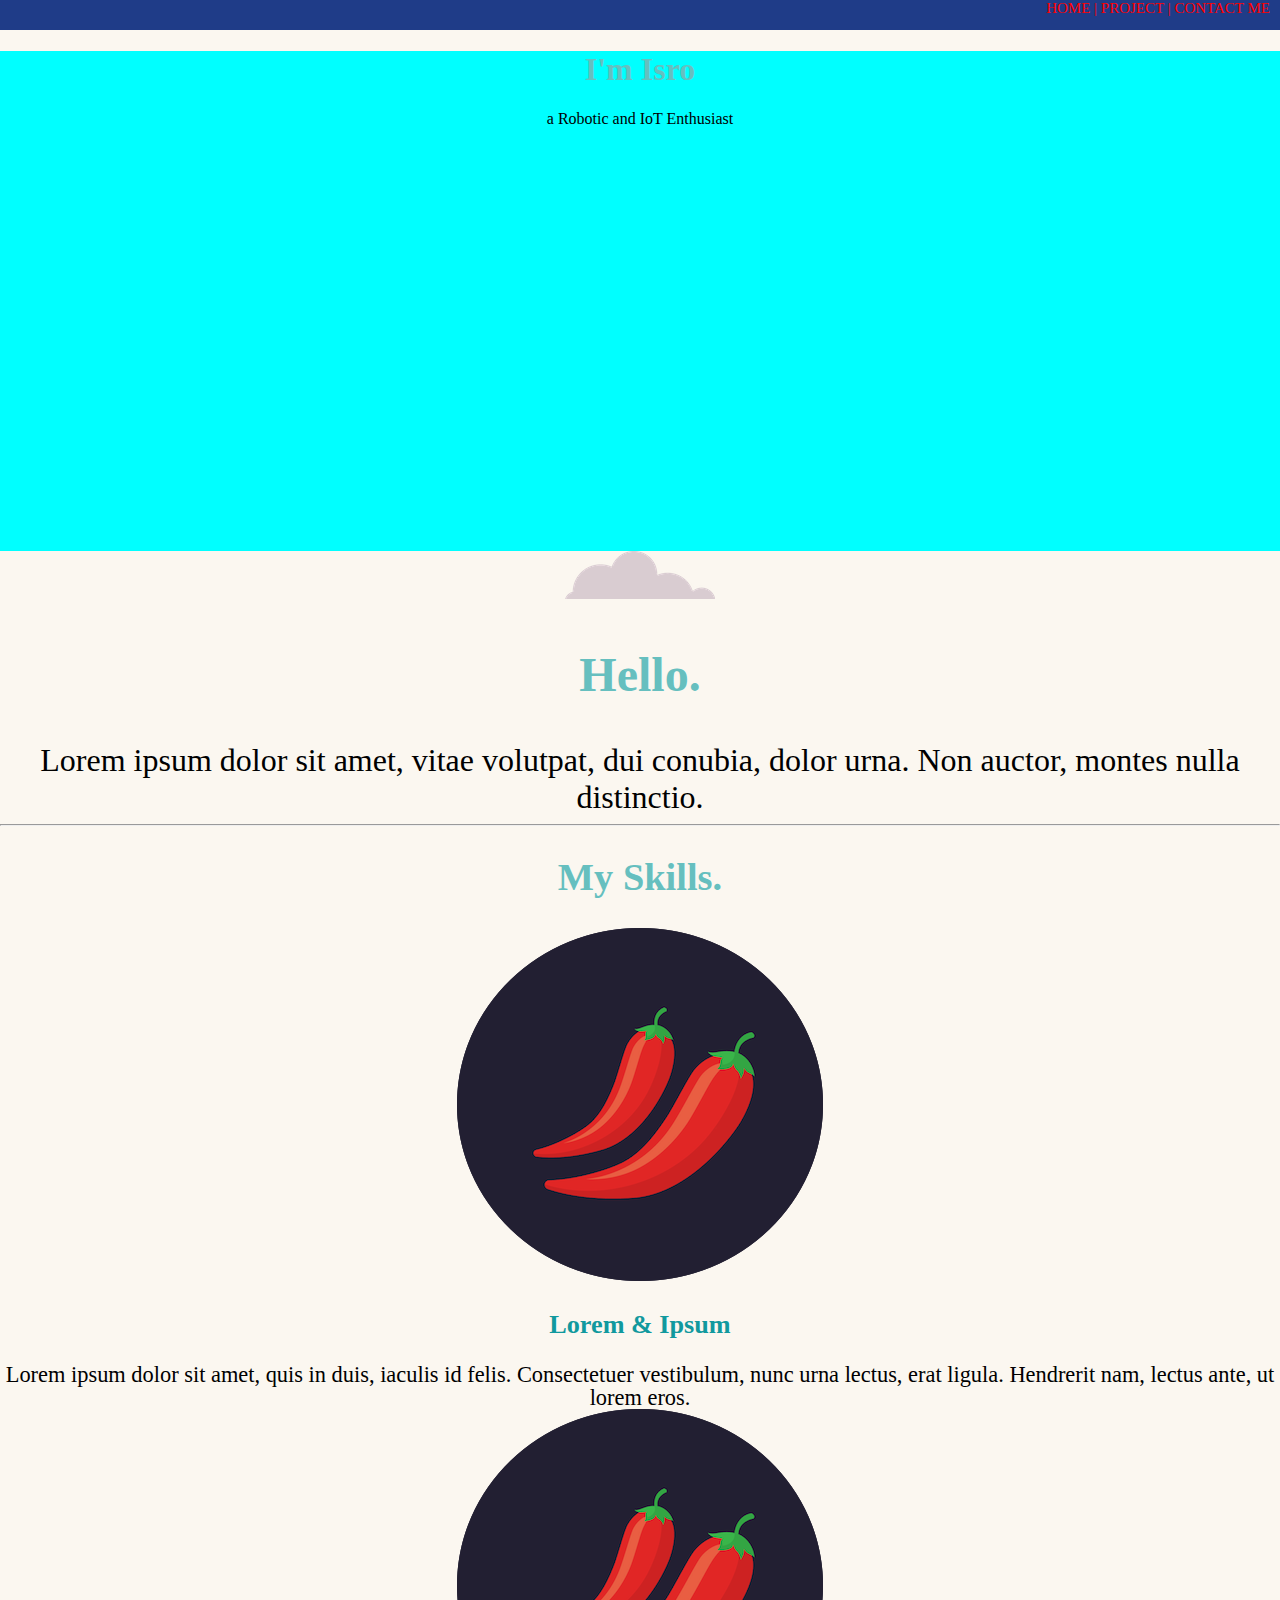
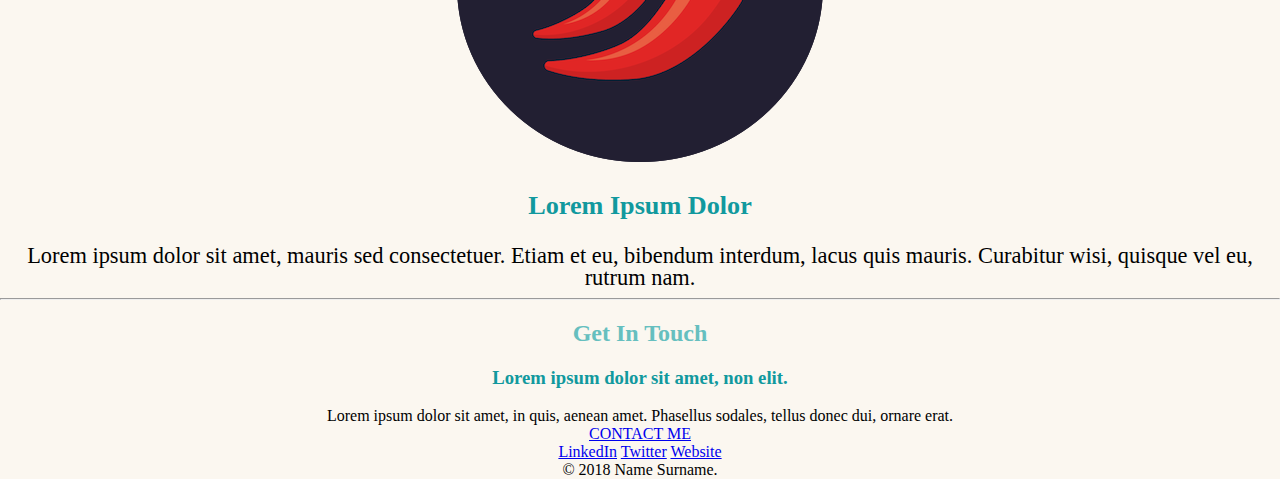
==== index.html @ fa06a221 "tugas2" ====
<!DOCTYPE html>
<html lang="" dir="ltr">
  <head>
    <meta charset="utf-8">
    <title>Professional Profile</title>
    <link rel="stylesheet" href="css/styles.css">
    <link rel="icon" href="src/images/favicon.ico">
    <link href="https://fonts.googleapis.com/css2?family=Merriweather&family=Montserrat:wght@500&family=Sacramento&display=swap" rel="stylesheet">

  </head>
  <body>
    <div class="navigation">
      <p class="navi-pane">
      Home | Project | Contact Me</p>
    </div>
    <div class="name-pane" >
      <div class="name">
        <h1>I'm Isro</h1>
        <p>a Robotic and IoT Enthusiast</p>
      </div>
    </div>

    <div class="middle-container">
      <div class="profile">
        <img src="src/images/cloud.png" alt="">
        <h2>Hello.</h2>
        <p>Lorem ipsum dolor sit amet, vitae volutpat, dui conubia, dolor urna. Non auctor, montes nulla distinctio.</p>
      </div>
      <hr>
      <div class="skills">
        <h2>My Skills.</h2>
        <div class="skill-row">
          <img class="" src="src/images/chillies.png" alt="">
          <h3>Lorem & Ipsum</h3>
          <p>Lorem ipsum dolor sit amet, quis in duis, iaculis id felis. Consectetuer vestibulum, nunc urna lectus, erat ligula. Hendrerit nam, lectus ante, ut lorem eros.</p>
        </div>
        <div class="skill-row">
          <img class="" src="src/images/chillies.png" alt="">
          <h3>Lorem Ipsum Dolor</h3>
          <p>Lorem ipsum dolor sit amet, mauris sed consectetuer. Etiam et eu, bibendum interdum, lacus quis mauris. Curabitur wisi, quisque vel eu, rutrum nam.</p>
        </div>
      </div>
      <hr>
      <div class="contact-me">
        <h2>Get In Touch</h2>
        <h3>Lorem ipsum dolor sit amet, non elit.</h3>
        <p>Lorem ipsum dolor sit amet, in quis, aenean amet. Phasellus sodales, tellus donec dui, ornare erat.</p>
        <a class="btn" href="mailto:isrosyaeful@email.com">CONTACT ME</a>
      </div>
    </div>


    <div class="bottom-container">
      <a class="footer-link" href="https://www.linkedin.com/">LinkedIn</a>
      <a class="footer-link" href="https://twitter.com/">Twitter</a>
      <a class="footer-link" href="https://www.appbrewery.co/">Website</a>
      <p>© 2018 Name Surname.</p>
    </div>

  </body>
</html>

<!-- Lorem ipsum generator -> kalau belum ada konteny  -->
---- css/styles.css ----
body{
  margin : 0;
  background-color: #fbf7f0;
  text-align : center;
}
p{
  margin:0;
}
h1{
  color: #66BFBF;
}
h2{
  color: #66BFBF;
}
h3{
  color: #11999E;
}

.navigation{
  text-align: right;
  margin-top: 0;
  height:30px;
  background-color: #1f3c88;
}

.navi-pane{
  text-align: right;
  margin-right : 10px;
  font-size: 15px;
  text-transform: uppercase;
}
.navi-pane:hover{
  color:red;
}
.navi-table{
  align-self: flex-end;
  text-align: right;
  border-left : solid;
  border-right : solid;

}
.name-pane{
  /* vertical-align: center; */
  background-color: cyan;
  /* border-top: dashed; */
  height : 500px;
}
.name{
  vertical-align: middle;
  text-align: center;
  height : 100%;
  width:100%;
  top:50%;
}

.navigation-pane{

}
.top-container{

}
.middle-container{

}
.bottom-container{

}
.footer-link{

}
.profile{
  /* display : inline-block; */
  position : relative;
  /* margin : 0 auto 0 auto; */
  text-align: center;
  font-size: 2rem;
}
.skills{
  font-size: 1.6rem;
  line-height: 1;
}
.skill-row{
  font-weight: normal;
  font-size: 1.4rem;
}
/*
margin - border-padding -> outer to inner
span on paragrarf elemtnt to seperatae part of the text
<p> <span> pro </span>

span, img, a is inline  -> just have size needed
display : inline;
display : inline-block; // can set padding, margin, w and h of element
visibility : hidden;
 */

 /*
position : relative;
ex
  top : 30px; -> move img 30px from top to bottom 30px

position : absolute; // based on parent position
ex :
  right : 30px; -> img position is on 30 gap to right side of parent right side

position : fixed; //sticky position when scrolling
  */

  /*
  set center of the element with width
  width : 20%;
  margin: 0 auto 0 auto;
   */

   /*
   font-family : monospace (utk kode), sans-serif dan serif (utk halaman)
   ex
     font-family : verdana, comic sans MS, sans-serif; / jika ada verdana pakai, jk tdk arial jk tdk yg ada saja
  link font referent from google @font-face {
    <link href="https://fonts.googleapis.com/css2?family=Merriweather&family=Montserrat:wght@500&family=Sacramento&display=swap" rel="stylesheet">

  font size px -> static, em and % ->dynamic
  font-size : 100%; ->16px ->1em , 300%->48px->3em
  dan dynamic bisa inherited (bertumpuk), jika tidak mau bertumpuk
  pakai satuan 1rem (root em), not effected by parrent font size

  }
  */

  /*
  float : left; -> agar img mengambang di kiri text
  clear : left; -> anti float, keluar dr  */
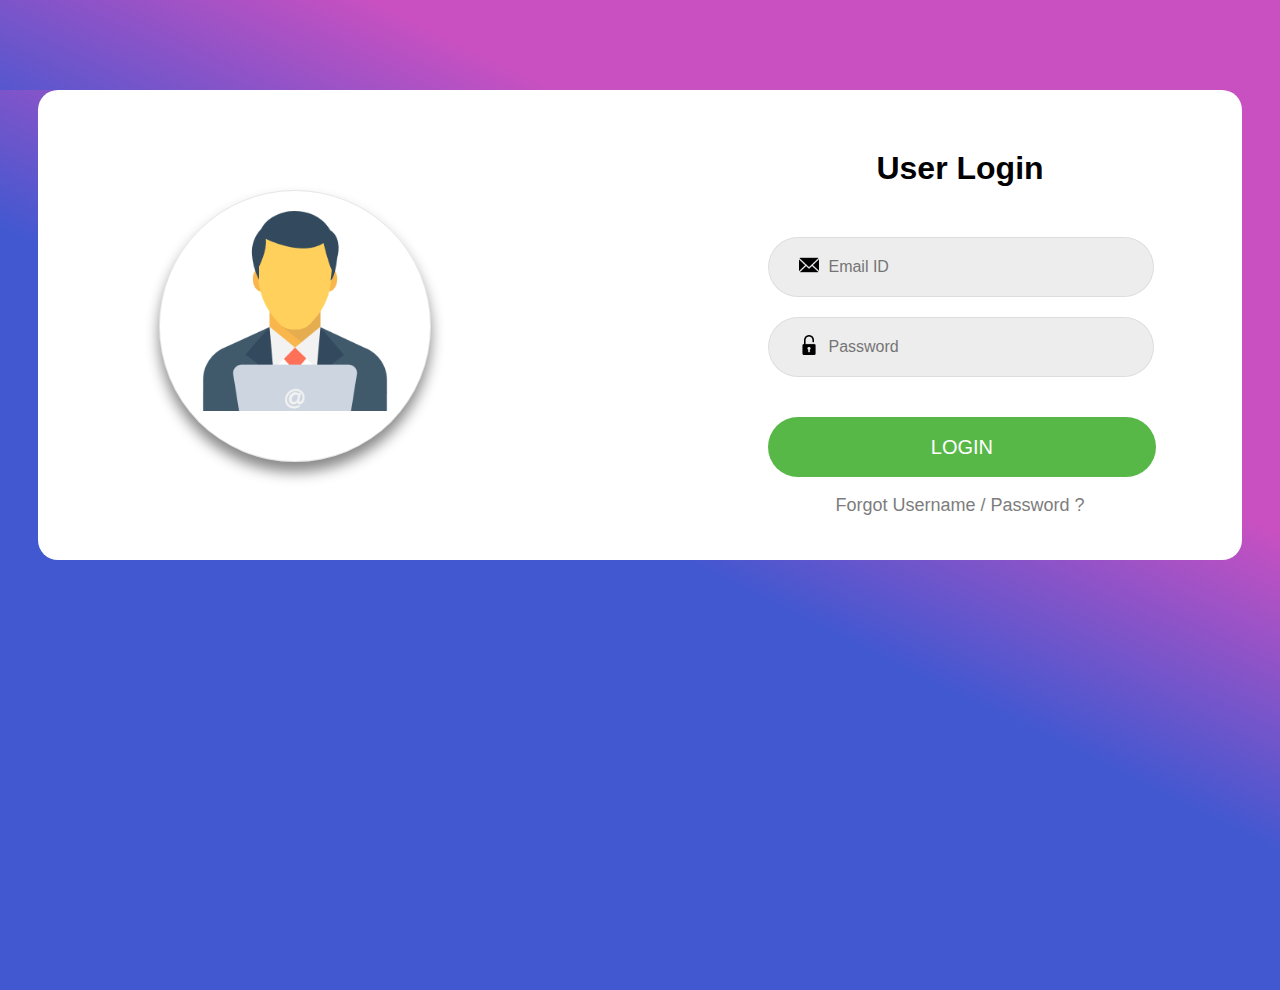
==== commit bbdc2eae: "ewrwef" ====
--- a/index.html
+++ b/index.html
@@ -1,63 +1,42 @@
 <!DOCTYPE html>
-<html lang="" dir="ltr">
+<html lang="en" dir="ltr">
   <head>
     <meta charset="utf-8">
-    <title>Professional Profile</title>
-    <link rel="stylesheet" href="css/styles.css">
-    <link rel="icon" href="src/images/favicon.ico">
-    <link href="https://fonts.googleapis.com/css2?family=Merriweather&family=Montserrat:wght@500&family=Sacramento&display=swap" rel="stylesheet">
+    <meta name="viewport" content="width=device-width, initial-scale=1.0">
+    <title>Login Page</title>
 
+    <link rel="stylesheet" href="css/styles2.css">
   </head>
   <body>
-    <div class="navigation">
-      <p class="navi-pane">
-      Home | Project | Contact Me</p>
-    </div>
-    <div class="name-pane" >
-      <div class="name">
-        <h1>I'm Isro</h1>
-        <p>a Robotic and IoT Enthusiast</p>
+    <div class="login-page">
+      <div class="img-logo">
+          <img class="logo2" src="src/images/hrd_logo.png" alt="employee photo" >
       </div>
-    </div>
+      <div class="user-login">
+        <h1>User Login</h1>
 
-    <div class="middle-container">
-      <div class="profile">
-        <img src="src/images/cloud.png" alt="">
-        <h2>Hello.</h2>
-        <p>Lorem ipsum dolor sit amet, vitae volutpat, dui conubia, dolor urna. Non auctor, montes nulla distinctio.</p>
+        <form class="form" action="menu.html" method="post">
+          <div class="email">
+            <img class="email-logo" src="src/images/email.png" alt="">
+            <input type="email" name="your-email" placeholder="Email ID" required>
+          </div>
+          <div class="password">
+            <img class="password-logo" src="src/images/password.png" alt="">
+            <input type="password" name="your-password" placeholder="Password" minlength="4" required>
+          </div>
+          <!-- <a href="menu.html" class="submit">Login</a> -->
+          <a href="menu.html" ><input href="menu.html" type="submit" name="" value="LOGIN"></a>
+          <!-- <div class=""> -->
+          <br><br>
+          <center>
+            <a class="forgot" href="#" >Forgot Username / Password ?</a>
+          </center>
+          <!-- </div> -->
+        </form>
+
       </div>
-      <hr>
-      <div class="skills">
-        <h2>My Skills.</h2>
-        <div class="skill-row">
-          <img class="" src="src/images/chillies.png" alt="">
-          <h3>Lorem & Ipsum</h3>
-          <p>Lorem ipsum dolor sit amet, quis in duis, iaculis id felis. Consectetuer vestibulum, nunc urna lectus, erat ligula. Hendrerit nam, lectus ante, ut lorem eros.</p>
-        </div>
-        <div class="skill-row">
-          <img class="" src="src/images/chillies.png" alt="">
-          <h3>Lorem Ipsum Dolor</h3>
-          <p>Lorem ipsum dolor sit amet, mauris sed consectetuer. Etiam et eu, bibendum interdum, lacus quis mauris. Curabitur wisi, quisque vel eu, rutrum nam.</p>
-        </div>
-      </div>
-      <hr>
-      <div class="contact-me">
-        <h2>Get In Touch</h2>
-        <h3>Lorem ipsum dolor sit amet, non elit.</h3>
-        <p>Lorem ipsum dolor sit amet, in quis, aenean amet. Phasellus sodales, tellus donec dui, ornare erat.</p>
-        <a class="btn" href="mailto:isrosyaeful@email.com">CONTACT ME</a>
-      </div>
-    </div>
 
-
-    <div class="bottom-container">
-      <a class="footer-link" href="https://www.linkedin.com/">LinkedIn</a>
-      <a class="footer-link" href="https://twitter.com/">Twitter</a>
-      <a class="footer-link" href="https://www.appbrewery.co/">Website</a>
-      <p>© 2018 Name Surname.</p>
     </div>
 
   </body>
 </html>
-
-<!-- Lorem ipsum generator -> kalau belum ada konteny  -->
--- a/css/styles2.css
+++ b/css/styles2.css
@@ -0,0 +1,187 @@
+body, html {
+  min-width : 450px;
+  height: 100%;
+  width: 100%;
+  margin: 0;
+  background: rgb(66, 88, 208);
+  background: linear-gradient(26deg, rgba(66, 88, 208, 1) 0%,
+      rgba(66, 88, 208, 1) 50%, rgba(201, 80, 193, 1) 71%,
+      rgba(201, 80, 193, 1) 100%);
+  background-position: center;
+  background-repeat: no-repeat;
+  background-size: cover;
+  font-family : Montserrat, sans-serif;
+}
+
+h1 {
+  text-align: center;
+  margin-top: 60px;
+  margin-bottom: 40px;
+  font-family: Montserrat, sans-serif;
+}
+
+.login-page {
+  min-width:440px;
+  width: 94%;
+  height: 470px;
+  margin: 90px auto auto auto;
+  background-color: white;
+  border-radius: 20px;
+  /* vertical-align: middle; */
+  /* display : inline-block; */
+}
+
+.img-logo {
+  display : inline-block;
+  position: relative;
+  left: 10%;
+  top: 100px;
+  height: 270px;
+  width: 270px;
+  border-radius: 50%;
+  border: solid 1px rgba(0, 0, 0, 0.1);
+  box-shadow: 0px 10px 14px #888888;
+}
+
+.logo2 {
+  display : inline-block;
+  width: 200px;
+  height: 200px;
+  position: relative;
+  top: 20px;
+  left: 35px;
+}
+@media (max-width: 768px) {
+ .img-logo{
+  opacity:0;
+ }
+ .user-login{
+   position:absolute;
+   text-align: center;
+
+   left: 50%;
+   top: 50%;
+   transform: translate(-50%, -50%);
+ }
+ .login-page {
+   width: 90%;
+   height: 470px;
+   margin: 90px auto auto auto;
+   background-color: white;
+   border-radius: 20px;
+   /* vertical-align: middle; */
+   /* display : inline-block; */
+ }
+ .email-logo, .password-logo{
+   margin-bottom : -3px;
+   margin-left:0px;
+ }
+}
+@media (max-width: 430px) {
+  .user-login{
+    position:absolute;
+    text-align: center;
+
+    left: 220px;
+  }
+}
+
+.user-login {
+  display: inline-block;
+  position: absolute;
+  /* width: 50%; */
+  right: 10%;
+  /* left:60%; */
+  width:30%;
+  min-width : 300px;
+}
+
+.form input {
+  font-size: 16px;
+  padding: 10px 20px 10px 5px;
+  outline: none;
+  border: none;
+  background: none;
+}
+
+.email, .password {
+  display: inline-block;
+  border-radius: 40px;
+  padding: 10px 0px;
+  /* width : 40%; */
+  /* min-width: 400px; */
+  width : 100%;
+  min-width: 40px;
+  background-color: rgba(0, 0, 0, 0.07);
+  border: 1px solid rgba(0, 0, 0, 0.07);
+  /* min-width : 300px; */
+  margin: 10px auto 10px auto;
+}
+
+.email-logo, .password-logo{
+  display : inline-block;
+  width:20px;
+  height : 20px;
+  margin-bottom : -3px;
+  margin-left:30px;
+}
+input[type=submit]{
+  -webkit-border-radius: 45px;
+  -moz-border-radius: 45px;
+  border-radius: 45px;
+  /* height: 10px; */
+  line-height: 10px;
+  color: #FFFFFF;
+  /* font-family: Arial; */
+  /* width: 400px; */
+  width:101%;
+  min-width: 100px;
+  font-size: 20px;
+  font-weight: 100;
+  padding: 25px 0px ;
+  background-color: #57B847;
+  text-decoration: none;
+  display: inline-block;
+  cursor: pointer;
+  text-align: center;
+  margin-top: 30px;
+}
+.submit {
+  -webkit-border-radius: 45px;
+  -moz-border-radius: 45px;
+  border-radius: 45px;
+  /* height: 10px; */
+  line-height: 10px;
+  color: #FFFFFF;
+  /* font-family: Arial; */
+  /* width: 400px; */
+  width:101%;
+  min-width: 100px;
+  font-size: 20px;
+  font-weight: 100;
+  padding: 25px 0px ;
+  background-color: #57B847;
+  text-decoration: none;
+  display: inline-block;
+  cursor: pointer;
+  text-align: center;
+  margin-top: 30px;
+}
+
+
+.submit:hover {
+  background: #2A9D17;
+  border: solid #FFFFFF 0;
+  -webkit-border-radius: 46px;
+  -moz-border-radius: 46px;
+  border-radius: 46px;
+  text-decoration: none;
+}
+
+.forgot{
+  text-align: center;
+  margin-top : 20px;
+  color: #7d7d7d;
+  text-decoration: none;
+  font-size: 18px;
+}
